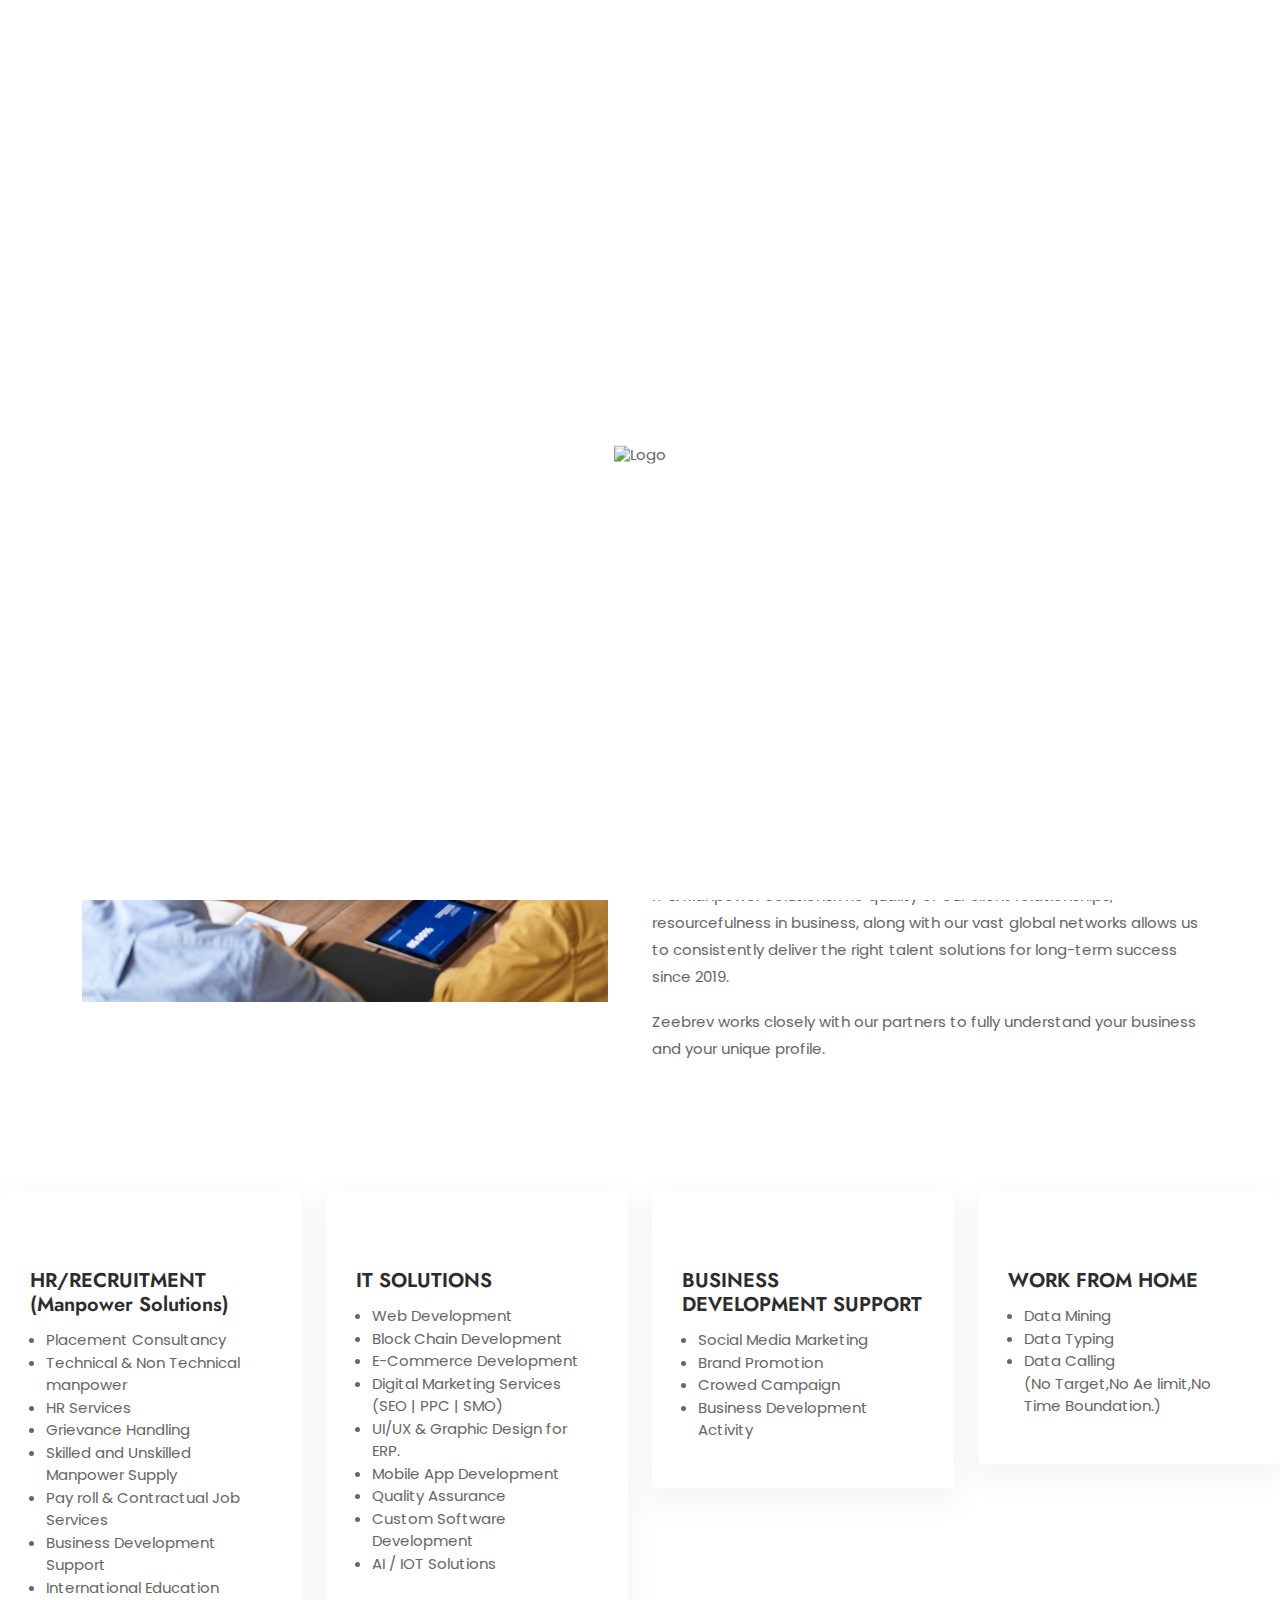
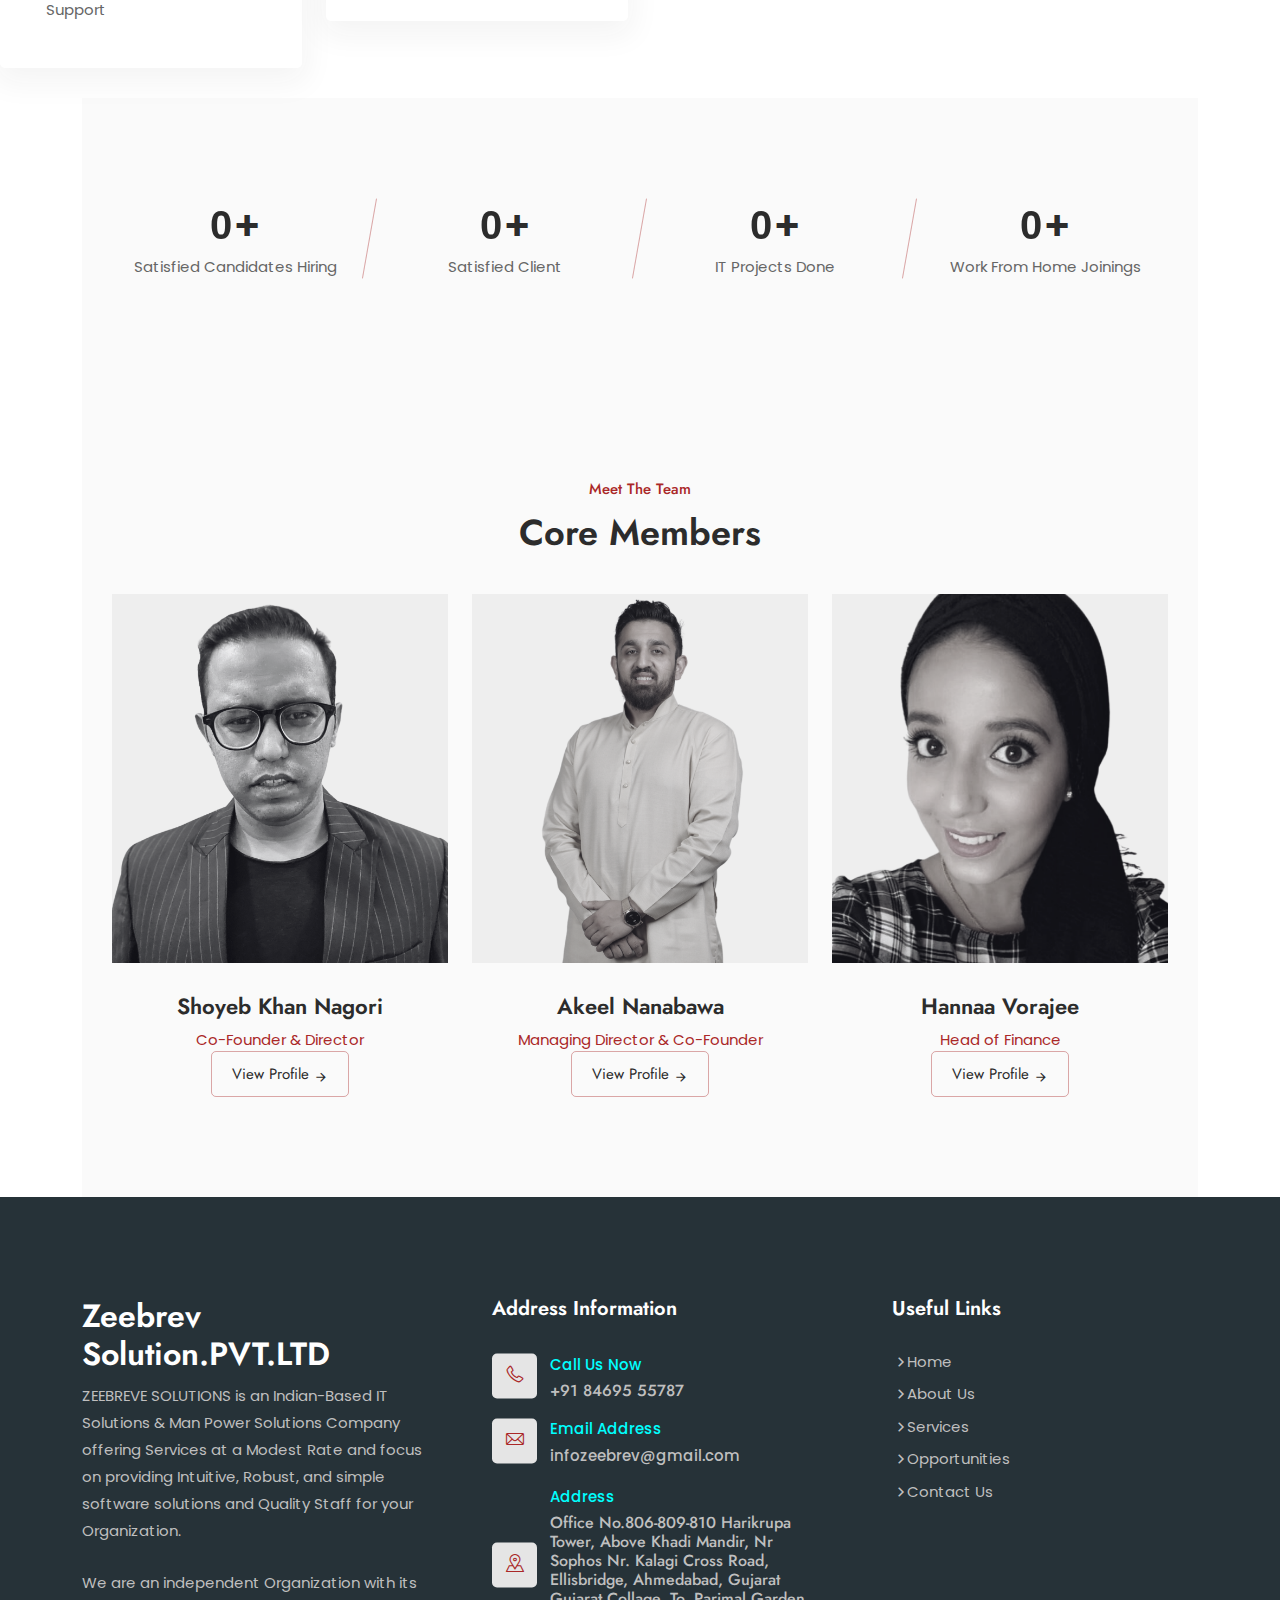
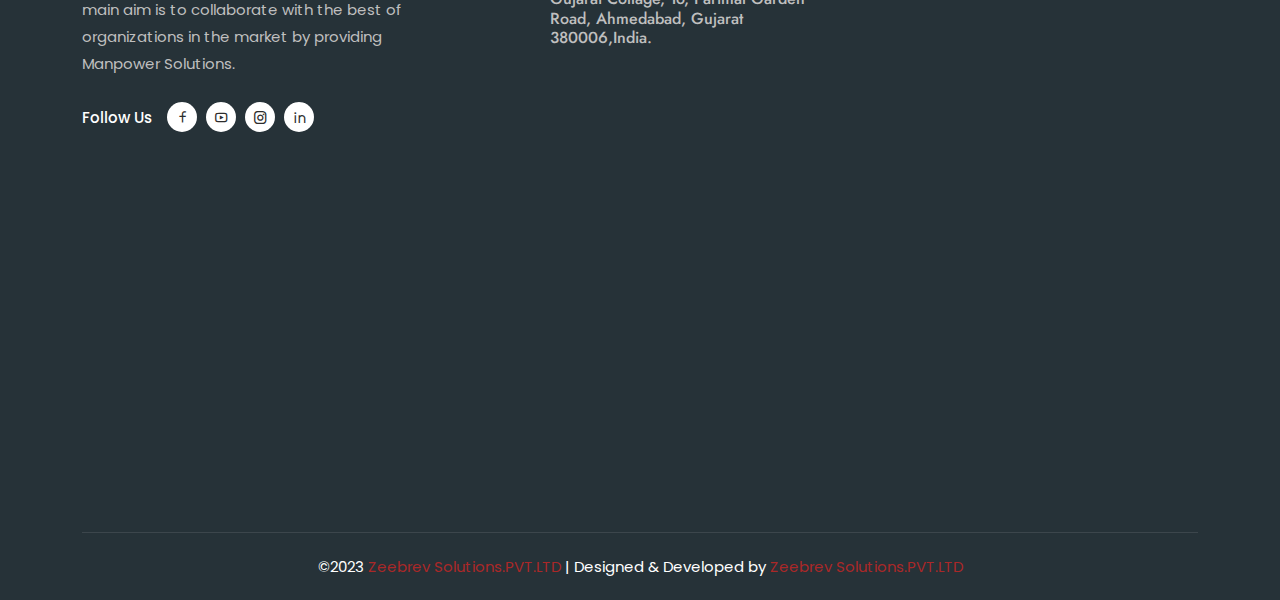
==== about.html @ c083a413 "Add files via upload" ====
<!DOCTYPE html>
<html lang="en">
    <head>
        <meta charset="UTF-8">
        <meta http-equiv="X-UA-Compatible" content="IE=edge">
        <meta name="viewport" content="width=device-width, initial-scale=1.0">
        <!--Bootstrap Css-->
        <link rel="stylesheet" href="assets/css/bootstrap.min.css">
        <!--Meanmenu Css-->
        <link rel="stylesheet" href="assets/css/meanmenu.css">
        <!--Owl carousel-->
        <link rel="stylesheet" href="assets/css/owl.carousel.min.css">
        <!--Owl Theme-->
        <link rel="stylesheet" href="assets/css/owl.theme.default.min.css">
        <!--Magnific-popup-->
        <link rel="stylesheet" href="assets/css/magnific-popup.css">
        <!--Flaticon-->
        <link rel="stylesheet" href="assets/css/flaticon.css">
        <!--Remixicon-->
        <link rel="stylesheet" href="assets/css/remixicon.css">
        <!--Odometer-->
        <link rel="stylesheet" href="assets/css/odometer.min.css">
        <!--Aos css-->
        <link rel="stylesheet" href="assets/css/aos.css">
        <!--Style css-->
        <link rel="stylesheet" href="assets/css/style.css">
        <!--Dark css-->
        <link rel="stylesheet" href="assets/css/dark.css">
        <!--Responsive css-->
        <link rel="stylesheet" href="assets/css/responsive.css">
        <title>Zeebrev Solution.PVT.LTD</title>
        <link rel="icon" type="image/png" href="assets/images/ZS.png">
    <style type="text/css">
        .menucol{
            color: black !important;
        }
    </style>
    </head>
    <body>

        <!-- Pre Loader Start -->
        <div class="preloader clock text-center">
            <div class="organiaLoader">
                <div class="loaderO">
                 <img src="Images\Rhombus.gif" alt="Logo" class="img-fluid" />
                </div>
            </div>
        </div>
        <!-- Pre Loader End -->

       

        <!-- Start Navbar Area --> 
        <div class="navbar-area nav-style-3" style="background-color: white !important;padding-top: 0px;padding-bottom: 0px;">
            <div class="mobile-responsive-nav">
                <div class="container">
                    <div class="mobile-responsive-menu">
                        <div class="logo">
                            <a href="index.html">
                                <img src="assets/images/ZS.png" width="60px" height="60px" class="logo-1" alt="Logo">
                                <img src="assets/images/ZS.png" width="60px" height="60px" class="logo-icon-2" alt="logo">
                               
                                <img src="assets/images/ZS.png" width="60px" height="60px" class="main-logo" alt="logo">
                                <img src="assets/images/ZS.png" width="60px" height="60px" class="white-logo" alt="logo">
                            </a>
                        </div>
                    </div>
                </div>
            </div>

            <div class="desktop-nav">
                <div class="container">
                    <nav class="navbar navbar-expand-md navbar-light">
                        <a class="navbar-brand" href="index.html">
                            <img src="assets/images/ZS.png" width="100px" height="100px" class="main-logo" alt="logo">
                            <img src="assets/images/ZS.png" width="100px" height="100px" class="white-logo" alt="logo">
                        </a>
                        <div class="collapse navbar-collapse mean-menu" id="navbarSupportedContent">
                            <ul class="navbar-nav m-auto">
                                <li class="nav-item">
                                    <a href="index.html" class="nav-link menucol">
                                        Home            
                                    </a>
                                  
                                </li>
                                <li class="nav-item">
                                    <a href="about.html" class="nav-link menucol">About Us</a>
                                </li>

                                <li class="nav-item">
                                    <a href="services.html" class="nav-link menucol">
                                        Services            
                                    </a>
                                </li>
                                <li class="nav-item">
                                    <a href="opportunities.html" class="nav-link menucol">
                                    Opportunities 
                                    </a>
                                </li>
                                <li class="nav-item">
                                    <a href="contact.html" class="nav-link menucol">Contact Us</a>
                                </li>
                            </ul>

                            <div class="others-options ms-auto">
                                
                                <div class="option-item">
                                    <div class="switch-box">
                                        <label id="switch" class="switch">
                                            <input type="checkbox" onchange="toggleTheme()" id="slider">
                                            <span class="slider round"></span>
                                        </label>
                                    </div>
                                </div>
                            </div>
                        </div>
                    </nav>
                </div>
            </div>

            <div class="others-option-for-responsive">
                <div class="container">
                    <div class="dot-menu">
                        <div class="inner">
                            <div class="others-options ms-auto">
                               
                                <div class="option-item">
                                    <div class="switch-box">
                                        <label id="switch2" class="switch">
                                            <input type="checkbox" onchange="toggleTheme()" id="slider2">
                                            <span class="slider round"></span>
                                        </label>
                                    </div>
                                </div>
                            </div>
                        </div>
                    </div>
                </div>
            </div>
        </div>
        <!-- End Navbar Area -->
        <!--Start Page Header Area-->
        <div class="page-header-area bg-f4fbf6">
            <div class="container">
                <div class="row align-items-center" style="text-align: center;">
                    <div class="col-lg-12 col-md-12">
                        <div class="page-header-content">
                            <h1>About Us</h1>
                            <ul>
                                <li><a href="index.html">Home</a></li>
                                <li>About Us</li>
                            </ul>
                        </div>
                    </div>
                   
                </div>

                <div class="page-header-shape">
                    <img src="assets/images/shape/shape-8.png" alt="Image">
                    <img src="assets/images/shape/shape-9.png" alt="Image">
                    <img src="assets/images/shape/shape-10.png" alt="Image">
                </div>
            </div>
        </div>
        <!--End Page Header Area-->

        <!--Start What We Do Area-->
        <div class="what-we-do-area ptb-100">
            <div class="container">
                <div class="row align-items-center">
                    <div class="col-lg-6">
                        <div class="what-we-do-image pr-20">
                            <img src="assets/images/about/about-img-3.jpg" alt="Image">
                        </div>
                    </div>
                    <div class="col-lg-6">
                        <div class="what-we-do-content">
                            <div class="what-we-do-title">
                                <span>About The Company</span>
                                <h2>Empowering Global Business Success through Tailored Outsourcing Solutions</h2>
                                <p>Zeebrev solutions was created by three partners who shared a vision and a passion for building a different kind of talent firm.ZEEBREVE SOLUTIONS is an Indian-Based IT Solutions & Man Power Solutions Company offering Services at a Modest Rate and focus on providing Intuitive, Robust, and simple software solutions and Quality Staff for your Organization.We treat our clients as partners. Our goal is to cultivate long-lasting relationships with the talent we represent. Our vast networks allow us to consistently deliver the right recruitment and talent solutions for long-term success.
</p>
                                <p>We aim at providing Qualitative IT Solutions and Quantitative Manpower to all sectors. We are an independent organization with its main aim is to collaborate with the best of organizations in the market by providing IT & Manpower Solutions.The quality of our client relationships, resourcefulness in business, along with our vast global networks allows us to consistently deliver the right talent solutions for long-term success since 2019. 
</p>

                                <p>Zeebrev works closely with our partners to fully understand your business and your unique profile.
</p>

                            </div>
                            
                        </div>
                    </div>
                </div>
            </div>
        </div>
        <!--End What We Do Area-->
         <div class="row">
                    <div class="col-lg-3 col-sm-6">
                        <div class="single-services-card">
                            <div class="services-img" style="border-bottom: 0px solid #5e5d5d;">
                                
                            </div>
                            <div class="services-content">
                                <h3>HR/RECRUITMENT (Manpower Solutions)</h3>
                                <ul style="padding-left: 1rem;">
                                    <li>Placement Consultancy</li>
                                    <li>Technical & Non Technical manpower</li>
                                    <li>HR Services</li>
                                    <li>Grievance Handling</li>
                                    <li>Skilled and Unskilled Manpower Supply</li>
                                    <li>Pay roll & Contractual Job Services</li>
                                    <li>Business Development Support</li>
                                    <li>International Education Support</li>
                                </ul>
                            </div>
                           
                        </div>
                    </div>
                    <div class="col-lg-3 col-sm-6">
                        <div class="single-services-card">
                            <div class="services-img" style="border-bottom: 0px solid #5e5d5d;">
                                
                            </div>
                            <div class="services-content">
                                <h3>IT SOLUTIONS</h3>
                                <ul style="padding-left: 1rem;">
                                    <li>Web Development</li>
                                    <li>Block Chain Development</li>
                                    <li>E-Commerce Development</li>
                                    <li>Digital Marketing Services (SEO | PPC | SMO)</li>
                                    <li>UI/UX & Graphic Design for ERP.</li>
                                    <li>Mobile App Development</li>
                                    <li>Quality Assurance</li>
                                    <li>Custom Software Development</li>
                                    <li>AI / IOT Solutions</li>
                                </ul>
                            </div>
                           
                        </div>
                    </div>
                    <div class="col-lg-3 col-sm-6">
                        <div class="single-services-card">
                            <div class="services-img" style="border-bottom: 0px solid #5e5d5d;">
                               
                            </div>
                            <div class="services-content">
                                <h3>BUSINESS DEVELOPMENT SUPPORT</h3>
                                <ul style="padding-left: 1rem;">
                                    <li>Social Media Marketing</li>
                                    <li>Brand Promotion </li>
                                    <li>Crowed Campaign </li>
                                    <li>Business Development Activity</li>

                                   
                                </ul>
                            </div>
                          
                        </div>
                    </div>
                    <div class="col-lg-3 col-sm-6">
                        <div class="single-services-card">
                            <div class="services-img" style="border-bottom: 0px solid #5e5d5d;">
                                
                            </div>
                            <div class="services-content">
                                <h3>WORK FROM HOME </h3>
                                <ul style="padding-left: 1rem;">
                                    <li>Data Mining</li>
                                    <li>Data Typing</li>
                                    <li>Data Calling<br>(No Target,No Ae limit,No Time Boundation.)</li>
                                  
                                </ul>
                            </div>
                         
                        </div>
                    </div>

                    
                    
            </div>
                       
        <!--Start Counter Area-->
        <div class="counter-area">
            <div class="container-fluid">
                <div class="counter-overly bg-fafafa pt-100 pb-70">
                    <div class="row">
                        <div class="col-lg-3 col-md-3 col-6">
                            <div class="single-counter-card">
                                <h1>
                                    <span class="odometer" data-count="1000">00</span>
                                    <span class="target">+</span>
                                </h1>
                                <span>Satisfied Candidates Hiring</span>
                            </div>
                        </div>
                        <div class="col-lg-3 col-md-3 col-6">
                            <div class="single-counter-card">
                                <h1>
                                    <span class="odometer" data-count="600">00</span>
                                    <span class="target">+</span>
                                </h1>
                                <span>Satisfied Client</span>
                            </div>
                        </div>
                        <div class="col-lg-3 col-md-3 col-6">
                            <div class="single-counter-card">
                                <h1>
                                    <span class="odometer" data-count="425">00</span>
                                    <span class="target">+</span>
                                </h1>
                                <span>IT Projects Done</span>
                            </div>
                        </div>
                        <div class="col-lg-3 col-md-3 col-6">
                            <div class="single-counter-card">
                                <h1>
                                    <span class="odometer" data-count="555">00</span>
                                    <span class="target">+</span>
                                </h1>
                                <span>Work From Home Joinings</span>
                            </div>
                        </div>
                    </div>
                </div>
            </div>
        </div>
        <!--End Counter Area-->

       

        <!--Strat Team area-->
        <div class="team-area2">
            <div class="container-fluid">
                <div class="team-overly bg-fafafa pt-100 pb-70">
                    <div class="section-title">
                        <span>Meet The Team</span>
                        <h2>Core Members</h2>
                        
                    </div>
                    <div class="row">
                        
                        <div class="col-lg-4 col-sm-6">
                            <div class="single-team-card">
                                <div class="team-img">
                                    <img src="assets/images/team/1.png" alt="Image">
                                    <div class="social-content">
                                        
                                    </div>
                                </div>
                                <div class="team-content">
                                    <h3>Shoyeb Khan Nagori</h3>
                                    <span>Co-Founder & Director</span><br>
                                    <a target="_blank" href="team-profile.html#shoyeb" class="default-btn btn for-card">View Profile<i class="ri-arrow-right-line"></i></a>
                                </div>
                            </div>
                        </div>
                        <div class="col-lg-4 col-sm-6">
                            <div class="single-team-card">
                                <div class="team-img">
                                    <img src="assets/images/team/2.png" alt="Image">
                                    <div class="social-content">
                                       
                                    </div>
                                </div>
                                <div class="team-content">
                                    <h3>Akeel Nanabawa</h3>
                                    <span>Managing Director & Co-Founder</span><br>
                                     <a target="_blank" href="team-profile.html#akeel" class="default-btn btn for-card">View Profile<i class="ri-arrow-right-line"></i></a>
                                </div>
                            </div>
                        </div>
                        <div class="col-lg-4 col-sm-6">
                            <div class="single-team-card">
                                <div class="team-img">
                                    <img src="assets/images/team/3.png" alt="Image">
                                    <div class="social-content">
                                        
                                    </div>
                                </div>
                                <div class="team-content">
                                    <h3>Hannaa Vorajee</h3>
                                    <span>Head of Finance</span><br>
                                     <a target="_blank" href="team-profile.html#hannaaa" class="default-btn btn for-card">View Profile<i class="ri-arrow-right-line"></i></a>
                                </div>
                            </div>
                        </div>
                       
                    </div>
                </div>
            </div>
        </div>
        <!--End Team area-->


<!--Start Footer Area-->
        <div class="start-footer-area pt-100 pb-70">
            <div class="container">
                <div class="row">
                    <div class="col-lg-4 col-sm-6">
                        <div class="single-footer-widget footer-logo-area">
                            <a href="index.html"><h2 style="color: #ffffff;">Zeebrev Solution.PVT.LTD</h2></a>
                            <p> ZEEBREVE SOLUTIONS is an Indian-Based IT Solutions & Man Power Solutions Company offering Services at a Modest Rate and focus on providing Intuitive, Robust, and simple software solutions and Quality Staff for your Organization.</p> 
                                
                                <p>We are an independent Organization with its main aim is to collaborate with the best of organizations in the market by providing Manpower Solutions.</p>                            <div class="social-content">
                                <ul>
                                    <li>
                                        <span>Follow Us</span>
                                    </li>
                                    <li>
                                        <a href="https://www.facebook.com/Zeebrev-Solutions-100297682661967/" target="_blank"><i class="ri-facebook-line"></i></a>
                                    </li>
                                    <li>
                                        <a href="http://youtube.com/channel/UCpvWXY1pWHrTyjTeYflyQBA" target="_blank"><i class="ri-youtube-line"></i></a>
                                    </li>
                                    <li>
                                        <a href="https://instagram.com/zeebrev_solutions?igshid=MzRlODBiNWFlZA==" target="_blank"><i class="ri-instagram-line"></i></a>
                                    </li>
                                    <li>
                                        <a href="http://www.linkedin.com/in/zeebrev-solutions-52422a194" target="_blank"><i class="ri-linkedin-line"></i></a>
                                    </li>
                                </ul>
                            </div>
                        </div>
                    </div>
                    <div class="col-lg-4 col-sm-6">
                        <div class="single-footer-widget footer-address-area">
                            <h3>Address Information</h3>
                            <ul>
                                <li>
                                    <div class="icon">
                                        <i class="flaticon-phone-call-1"></i>
                                    </div>
                                    <p style="color:aqua;">Call Us Now</p>
                                    <h6><a href="tel:+918469555787">+91 84695 55787</a></h6>
                                </li>
                                <li>
                                    <div class="icon">
                                        <i class="flaticon-mail"></i>
                                    </div>
                                    <p style="color:aqua;">Email Address</p>
                                   <h7> <a href="mailto:infozeebrev@gmail.com">infozeebrev@gmail.com</a></h7>
                                </li>
                                <li>
                                    <div class="icon">
                                        <i class="flaticon-place"></i>
                                    </div>
                                    <p style="color:aqua;">Address</p>
                                  <h6>  <a href="https://goo.gl/maps/k1i3c6Bs3P5xWRjf8">Office No.806-809-810 Harikrupa Tower, Above Khadi Mandir, Nr Sophos Nr. Kalagi Cross Road, Ellisbridge, Ahmedabad, Gujarat Gujarat Collage, To, Parimal Garden Road, Ahmedabad, Gujarat 380006,India.</a></h6>
                                </li>
                            </ul>
                        </div>
                    </div>
                    <div class="col-lg-4 col-sm-6">
                        <div class="single-footer-widget footer-useful-links-area">
                            <h3>Useful Links</h3>
                            <div class="link-list">
                                <ul>
                                    <li>
                                        <i class="ri-arrow-right-s-line"></i>
                                        <a href="index.html">Home</a>
                                    </li>
                                    <li>
                                        <i class="ri-arrow-right-s-line"></i>
                                        <a href="about.html">About Us</a>
                                    </li>
                                    <li>
                                        <i class="ri-arrow-right-s-line"></i>
                                        <a href="services.html">Services</a>
                                    </li>
                                    <li>
                                        <i class="ri-arrow-right-s-line"></i>
                                        <a href="opportunities.html">Opportunities</a>
                                    </li>
                                    <li>
                                        <i class="ri-arrow-right-s-line"></i>
                                        <a href="contact.html">Contact Us</a>
                                    </li>
                                </ul>
                            </div>
                        </div>
                    </div>
                    
                        <iframe src="https://www.google.com/maps/embed?pb=!1m14!1m8!1m3!1d14688.414839853009!2d72.5611189!3d23.019964!3m2!1i1024!2i768!4f13.1!3m3!1m2!1s0x395e85b8b87c1b91%3A0xe86afe3d2e0dfcf5!2sZEEBREV%20SOLUTIONS.PVT.LTD!5e0!3m2!1sen!2sin!4v1686553812283!5m2!1sen!2sin" width="400" height="300" style="border:0;" allowfullscreen="" loading="lazy" referrerpolicy="no-referrer-when-downgrade"></iframe>
                 
                </div>
            </div>
        </div>
        <!--End Footer Area-->
        
        <!--Start Copy Right Area-->
        <div class="copy-right-area">
            <div class="container">
                <p>©2023 <span>Zeebrev Solutions.PVT.LTD</span> | Designed & Developed by <a style= "color:#aa2828 !important;">Zeebrev Solutions.PVT.LTD</a></p>
            </div>
        </div>
        <!--End Copy Right Area-->

        <!-- Start Go Top Area -->
        <div class="go-top">
            <i class="ri-rocket-line"></i>
            <i class="ri-rocket-line"></i>
        </div>
        <!-- End Go Top Area -->


        <!-- Jquery js -->
        <script src="assets/js/jquery.min.js"></script>
        <!-- Bootstrap bundle js -->
        <script src="assets/js/bootstrap.bundle.min.js"></script>
        <!-- Meanmenu js -->
        <script src="assets/js/jquery.meanmenu.js"></script>
        <!-- Owl Carosel js -->
        <script src="assets/js/owl.carousel.min.js"></script>
        <!-- Magnific popup js -->
        <script src="assets/js/jquery.magnific-popup.js"></script>
        <!-- Aos js -->
        <script src="assets/js/aos.js"></script>
        <!-- Mixitup js -->
        <script src="assets/js/mixitup.min.js"></script>
        <!-- Odometer js -->    
        <script src="assets/js/odometer.min.js"></script>
        <!-- Appear js -->  
        <script src="assets/js/appear.min.js"></script> 
        <!-- Form Validator js -->    
        <script src="assets/js/form-validator.min.js"></script>
        <!-- Contact Form Script js -->    
        <script src="assets/js/contact-form-script.js"></script>
        <!-- Ajaxchimp js -->    
        <script src="assets/js/ajaxchimp.min.js"></script>
        <!--Custom js-->
        <script src="assets/js/custom.js"></script>
    </body>
</html>
---- assets/css/flaticon.css ----
@font-face {
    font-family: "flaticon";
    src: url("../../assets/fonts/flaticon.ttf?4f7700d6618cd0ef11fa9dc7cf3a6fc7") format("truetype"),
url("../../assets/fonts/flaticon.woff?4f7700d6618cd0ef11fa9dc7cf3a6fc7") format("woff"),
url("../../assets/fonts/flaticon.woff2?4f7700d6618cd0ef11fa9dc7cf3a6fc7") format("woff2"),
url("../../assets/fonts/flaticon.eot?4f7700d6618cd0ef11fa9dc7cf3a6fc7#iefix") format("embedded-opentype"),
url("../../assets/fonts/flaticon.svg?4f7700d6618cd0ef11fa9dc7cf3a6fc7#flaticon") format("svg");
}

i[class^="flaticon-"]:before, i[class*=" flaticon-"]:before {
    font-family: flaticon !important;
    font-style: normal;
    font-weight: normal !important;
    font-variant: normal;
    text-transform: none;
    line-height: 1;
    -webkit-font-smoothing: antialiased;
    -moz-osx-font-smoothing: grayscale;
}

.flaticon-web-programming:before {
    content: "\f101";
}
.flaticon-desktop:before {
    content: "\f102";
}
.flaticon-management:before {
    content: "\f103";
}
.flaticon-career:before {
    content: "\f104";
}
.flaticon-employee:before {
    content: "\f105";
}
.flaticon-projects:before {
    content: "\f106";
}
.flaticon-rating:before {
    content: "\f107";
}
.flaticon-expert:before {
    content: "\f108";
}
.flaticon-startup:before {
    content: "\f109";
}
.flaticon-consulting:before {
    content: "\f10a";
}
.flaticon-return-of-investment:before {
    content: "\f10b";
}
.flaticon-money:before {
    content: "\f10c";
}
.flaticon-human-resources:before {
    content: "\f10d";
}
.flaticon-draw-check-mark:before {
    content: "\f10e";
}
.flaticon-credit-card:before {
    content: "\f10f";
}
.flaticon-fast-time:before {
    content: "\f110";
}
.flaticon-money-exchange:before {
    content: "\f111";
}
.flaticon-updated:before {
    content: "\f112";
}
.flaticon-brain:before {
    content: "\f113";
}
.flaticon-secure-shield:before {
    content: "\f114";
}
.flaticon-insurance:before {
    content: "\f115";
}
.flaticon-umbrella:before {
    content: "\f116";
}
.flaticon-life-insurance:before {
    content: "\f117";
}
.flaticon-life:before {
    content: "\f118";
}
.flaticon-ok:before {
    content: "\f119";
}
.flaticon-search-interface-symbol:before {
    content: "\f11a";
}
.flaticon-nature:before {
    content: "\f11b";
}
.flaticon-parking:before {
    content: "\f11c";
}
.flaticon-shield:before {
    content: "\f11d";
}
.flaticon-menu:before {
    content: "\f11e";
}
.flaticon-email:before {
    content: "\f11f";
}
.flaticon-call:before {
    content: "\f120";
}
.flaticon-mortgage:before {
    content: "\f121";
}
.flaticon-challenges:before {
    content: "\f122";
}
.flaticon-gold-bar:before {
    content: "\f123";
}
.flaticon-big-data:before {
    content: "\f124";
}
.flaticon-data-management:before {
    content: "\f125";
}
.flaticon-expand:before {
    content: "\f126";
}
.flaticon-return-on-investment:before {
    content: "\f127";
}
.flaticon-simple:before {
    content: "\f128";
}
.flaticon-bell:before {
    content: "\f129";
}
.flaticon-maximize:before {
    content: "\f12a";
}
.flaticon-security:before {
    content: "\f12b";
}
.flaticon-people:before {
    content: "\f12c";
}
.flaticon-team:before {
    content: "\f12d";
}
.flaticon-video-player:before {
    content: "\f12e";
}
.flaticon-cap:before {
    content: "\f12f";
}
.flaticon-satisfaction:before {
    content: "\f130";
}
.flaticon-play:before {
    content: "\f131";
}
.flaticon-artificial-intelligence:before {
    content: "\f132";
}
.flaticon-comment:before {
    content: "\f133";
}
.flaticon-right-arrow:before {
    content: "\f134";
}
.flaticon-left-arrow:before {
    content: "\f135";
}
.flaticon-left-quotes-sign:before {
    content: "\f136";
}
.flaticon-right-quotes-symbol:before {
    content: "\f137";
}
.flaticon-right-quote:before {
    content: "\f138";
}
.flaticon-left-quote:before {
    content: "\f139";
}
.flaticon-google:before {
    content: "\f13a";
}
.flaticon-facebook-app-symbol:before {
    content: "\f13b";
}
.flaticon-youtube:before {
    content: "\f13c";
}
.flaticon-whatsapp:before {
    content: "\f13d";
}
.flaticon-messenger:before {
    content: "\f13e";
}
.flaticon-wechat:before {
    content: "\f13f";
}
.flaticon-instagram:before {
    content: "\f140";
}
.flaticon-tik-tok:before {
    content: "\f141";
}
.flaticon-telegram:before {
    content: "\f142";
}
.flaticon-pinterest-circular-logo-symbol:before {
    content: "\f143";
}
.flaticon-reddit-logo:before {
    content: "\f144";
}
.flaticon-twitter:before {
    content: "\f145";
}
.flaticon-linkedin:before {
    content: "\f146";
}
.flaticon-snapchat:before {
    content: "\f147";
}
.flaticon-medium:before {
    content: "\f148";
}
.flaticon-dribbble-logo:before {
    content: "\f149";
}
.flaticon-gear:before {
    content: "\f14a";
}
.flaticon-phone-call:before {
    content: "\f14b";
}
.flaticon-heart:before {
    content: "\f14c";
}
.flaticon-target:before {
    content: "\f14d";
}
.flaticon-bin:before {
    content: "\f14e";
}
.flaticon-email-1:before {
    content: "\f14f";
}
.flaticon-home:before {
    content: "\f150";
}
.flaticon-user:before {
    content: "\f151";
}
.flaticon-user-1:before {
    content: "\f152";
}
.flaticon-people-1:before {
    content: "\f153";
}
.flaticon-calendar:before {
    content: "\f154";
}
.flaticon-support:before {
    content: "\f155";
}
.flaticon-save-instagram:before {
    content: "\f156";
}
.flaticon-pin:before {
    content: "\f157";
}
.flaticon-close:before {
    content: "\f158";
}
.flaticon-loupe:before {
    content: "\f159";
}
.flaticon-right-drawn-arrow:before {
    content: "\f15a";
}
.flaticon-star:before {
    content: "\f15b";
}
.flaticon-home-1:before {
    content: "\f15c";
}
.flaticon-promotion:before {
    content: "\f15d";
}
.flaticon-light-bulb:before {
    content: "\f15e";
}
.flaticon-happy:before {
    content: "\f15f";
}
.flaticon-view:before {
    content: "\f160";
}
.flaticon-cancel:before {
    content: "\f161";
}
.flaticon-like:before {
    content: "\f162";
}
.flaticon-guarantee-certificate:before {
    content: "\f163";
}
.flaticon-planet-earth:before {
    content: "\f164";
}
.flaticon-conversation:before {
    content: "\f165";
}
.flaticon-video:before {
    content: "\f166";
}
.flaticon-plus:before {
    content: "\f167";
}
.flaticon-padlock:before {
    content: "\f168";
}
.flaticon-shopping-bag:before {
    content: "\f169";
}
.flaticon-tap:before {
    content: "\f16a";
}
.flaticon-thinking:before {
    content: "\f16b";
}
.flaticon-minus:before {
    content: "\f16c";
}
.flaticon-location:before {
    content: "\f16d";
}
.flaticon-united:before {
    content: "\f16e";
}
.flaticon-key:before {
    content: "\f16f";
}
.flaticon-play-1:before {
    content: "\f170";
}
.flaticon-video-camera:before {
    content: "\f171";
}
.flaticon-online-registration:before {
    content: "\f172";
}
.flaticon-collaboration:before {
    content: "\f173";
}
.flaticon-team-1:before {
    content: "\f174";
}
.flaticon-clock:before {
    content: "\f175";
}
.flaticon-security-1:before {
    content: "\f176";
}
.flaticon-place:before {
    content: "\f177";
}
.flaticon-share:before {
    content: "\f178";
}
.flaticon-menu-1:before {
    content: "\f179";
}
.flaticon-delivery-truck:before {
    content: "\f17a";
}
.flaticon-bars:before {
    content: "\f17b";
}
.flaticon-lightbulb:before {
    content: "\f17c";
}
.flaticon-bar-chart:before {
    content: "\f17d";
}
.flaticon-curve:before {
    content: "\f17e";
}
.flaticon-woman:before {
    content: "\f17f";
}
.flaticon-phone:before {
    content: "\f180";
}
.flaticon-trophy:before {
    content: "\f181";
}
.flaticon-process:before {
    content: "\f182";
}
.flaticon-connection:before {
    content: "\f183";
}
.flaticon-visibility:before {
    content: "\f184";
}
.flaticon-artist:before {
    content: "\f185";
}
.flaticon-map:before {
    content: "\f186";
}
.flaticon-star-1:before {
    content: "\f187";
}
.flaticon-free-delivery:before {
    content: "\f188";
}
.flaticon-cooperate:before {
    content: "\f189";
}
.flaticon-save-water:before {
    content: "\f18a";
}
.flaticon-exclamation:before {
    content: "\f18b";
}
.flaticon-placeholder:before {
    content: "\f18c";
}
.flaticon-envelope:before {
    content: "\f18d";
}
.flaticon-setting:before {
    content: "\f18e";
}
.flaticon-idea:before {
    content: "\f18f";
}
.flaticon-upload:before {
    content: "\f190";
}
.flaticon-down-arrow:before {
    content: "\f191";
}
.flaticon-thumb-down:before {
    content: "\f192";
}
.flaticon-certificate:before {
    content: "\f193";
}
.flaticon-solidarity:before {
    content: "\f194";
}
.flaticon-employees:before {
    content: "\f195";
}
.flaticon-appointment:before {
    content: "\f196";
}
.flaticon-check-mark:before {
    content: "\f197";
}
.flaticon-time-left:before {
    content: "\f198";
}
.flaticon-map-location:before {
    content: "\f199";
}
.flaticon-tag:before {
    content: "\f19a";
}
.flaticon-calendar-1:before {
    content: "\f19b";
}
.flaticon-star-2:before {
    content: "\f19c";
}
.flaticon-star-3:before {
    content: "\f19d";
}
.flaticon-shopping-cart:before {
    content: "\f19e";
}
.flaticon-trophy-1:before {
    content: "\f19f";
}
.flaticon-clock-1:before {
    content: "\f1a0";
}
.flaticon-badge:before {
    content: "\f1a1";
}
.flaticon-championship:before {
    content: "\f1a2";
}
.flaticon-soccer-player:before {
    content: "\f1a3";
}
.flaticon-location-pointer:before {
    content: "\f1a4";
}
.flaticon-play-button:before {
    content: "\f1a5";
}
.flaticon-smartphone-call:before {
    content: "\f1a6";
}
.flaticon-minus-sign:before {
    content: "\f1a7";
}
.flaticon-minus-1:before {
    content: "\f1a8";
}
.flaticon-left-arrow-2:before {
    content: "\f1a9";
}
.flaticon-right-arrow-2:before {
    content: "\f1aa";
}
.flaticon-right-arrow-3:before {
    content: "\f1ab";
}
.flaticon-arrow:before {
    content: "\f1ac";
}
.flaticon-location-1:before {
    content: "\f1ad";
}
.flaticon-right-arrow-4:before {
    content: "\f1ae";
}
.flaticon-loupe-1:before {
    content: "\f1af";
}
.flaticon-mail:before {
    content: "\f1b0";
}
.flaticon-web-design:before {
    content: "\f1b1";
}
.flaticon-calendar-2:before {
    content: "\f1b2";
}
.flaticon-social-care:before {
    content: "\f1b3";
}
.flaticon-share-1:before {
    content: "\f1b4";
}
.flaticon-analysis:before {
    content: "\f1b5";
}
.flaticon-hand:before {
    content: "\f1b6";
}
.flaticon-project-management:before {
    content: "\f1b7";
}
.flaticon-expert-1:before {
    content: "\f1b8";
}
.flaticon-add:before {
    content: "\f1b9";
}
.flaticon-instagram-1:before {
    content: "\f1ba";
}
.flaticon-price-tag:before {
    content: "\f1bb";
}
.flaticon-seo:before {
    content: "\f1bc";
}
.flaticon-check:before {
    content: "\f1bd";
}
.flaticon-results:before {
    content: "\f1be";
}
.flaticon-globe:before {
    content: "\f1bf";
}
.flaticon-dashboard:before {
    content: "\f1c0";
}
.flaticon-experience:before {
    content: "\f1c1";
}
.flaticon-best-price:before {
    content: "\f1c2";
}
.flaticon-padlock-1:before {
    content: "\f1c3";
}
.flaticon-star-4:before {
    content: "\f1c4";
}
.flaticon-close-1:before {
    content: "\f1c5";
}
.flaticon-send:before {
    content: "\f1c6";
}
.flaticon-next:before {
    content: "\f1c7";
}
.flaticon-play-2:before {
    content: "\f1c8";
}
.flaticon-phone-call-1:before {
    content: "\f1c9";
}
.flaticon-phone-call-2:before {
    content: "\f1ca";
}
.flaticon-trash:before {
    content: "\f1cb";
}
.flaticon-linkedin-1:before {
    content: "\f1cc";
}
.flaticon-arrow-1:before {
    content: "\f1cd";
}
.flaticon-process-1:before {
    content: "\f1ce";
}
.flaticon-management-1:before {
    content: "\f1cf";
}
.flaticon-practice:before {
    content: "\f1d0";
}
.flaticon-settings:before {
    content: "\f1d1";
}
.flaticon-google-plus:before {
    content: "\f1d2";
}
.flaticon-graphic-design:before {
    content: "\f1d3";
}
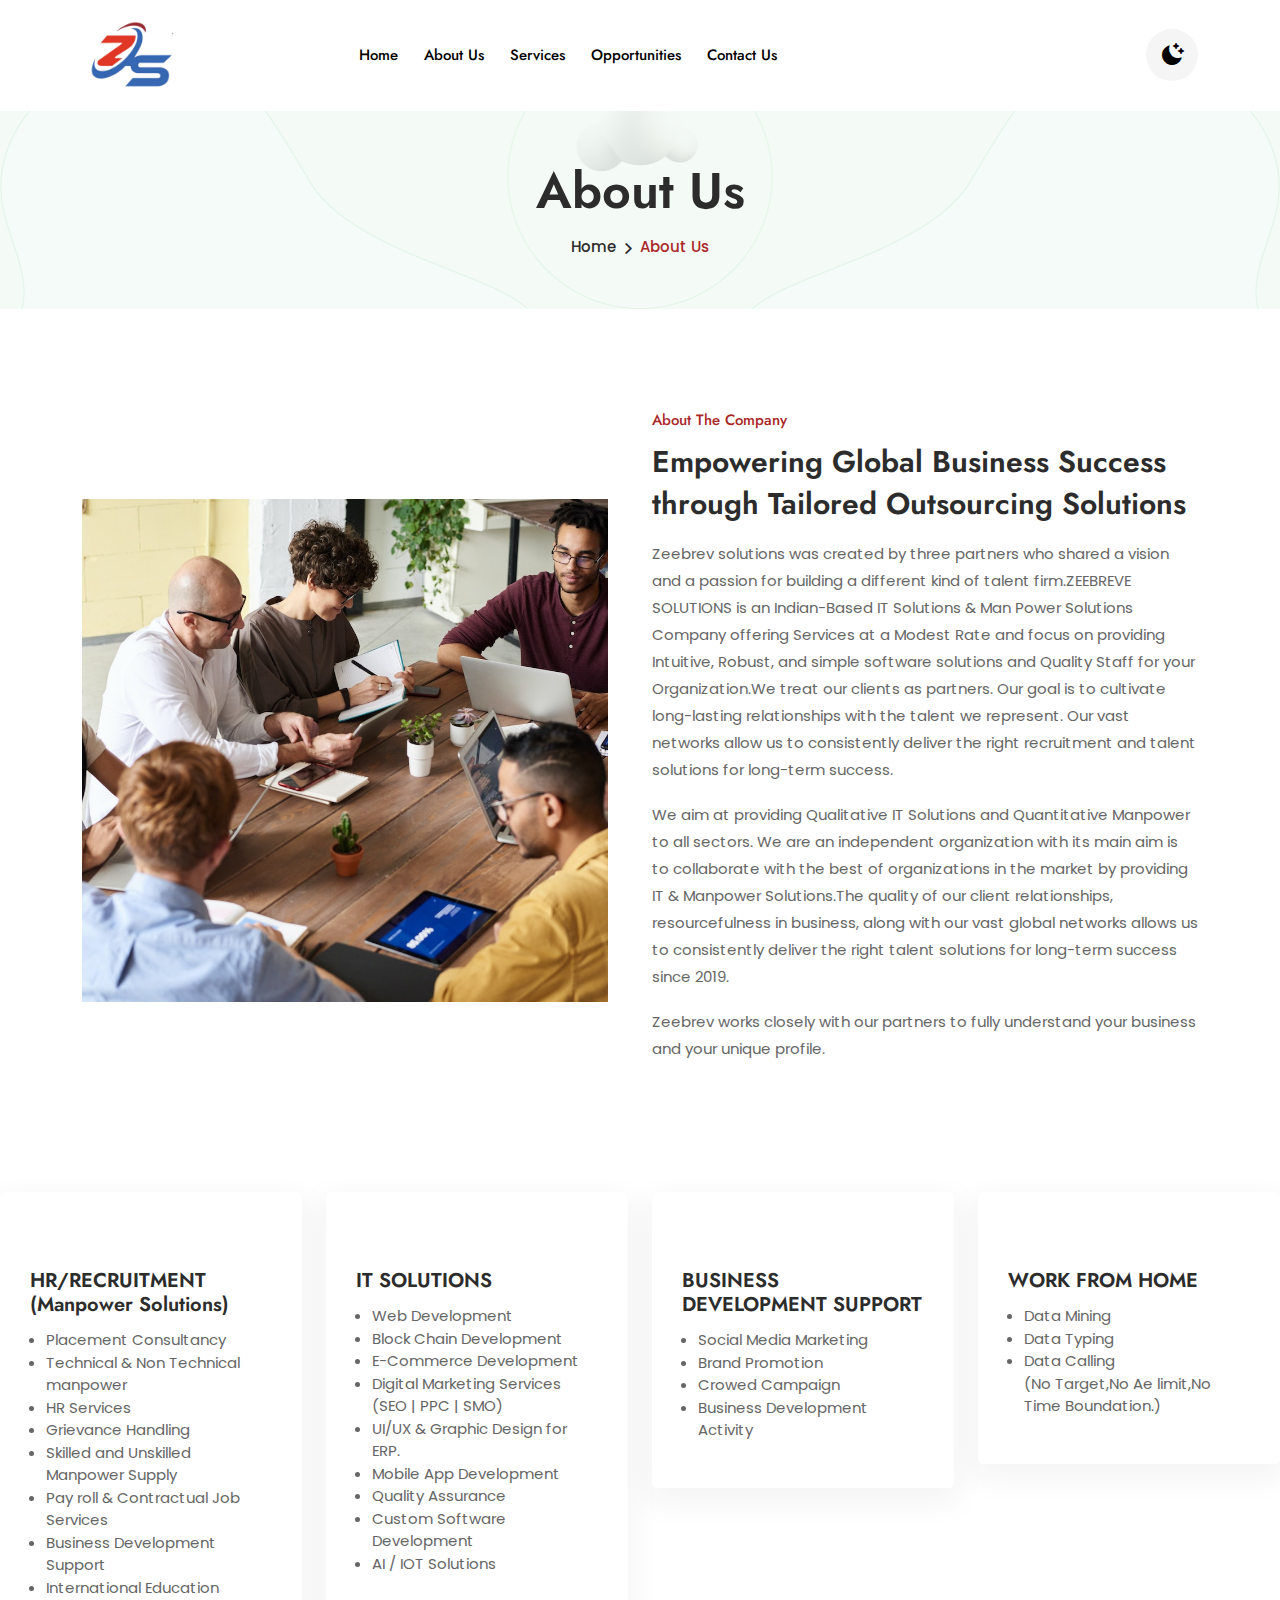
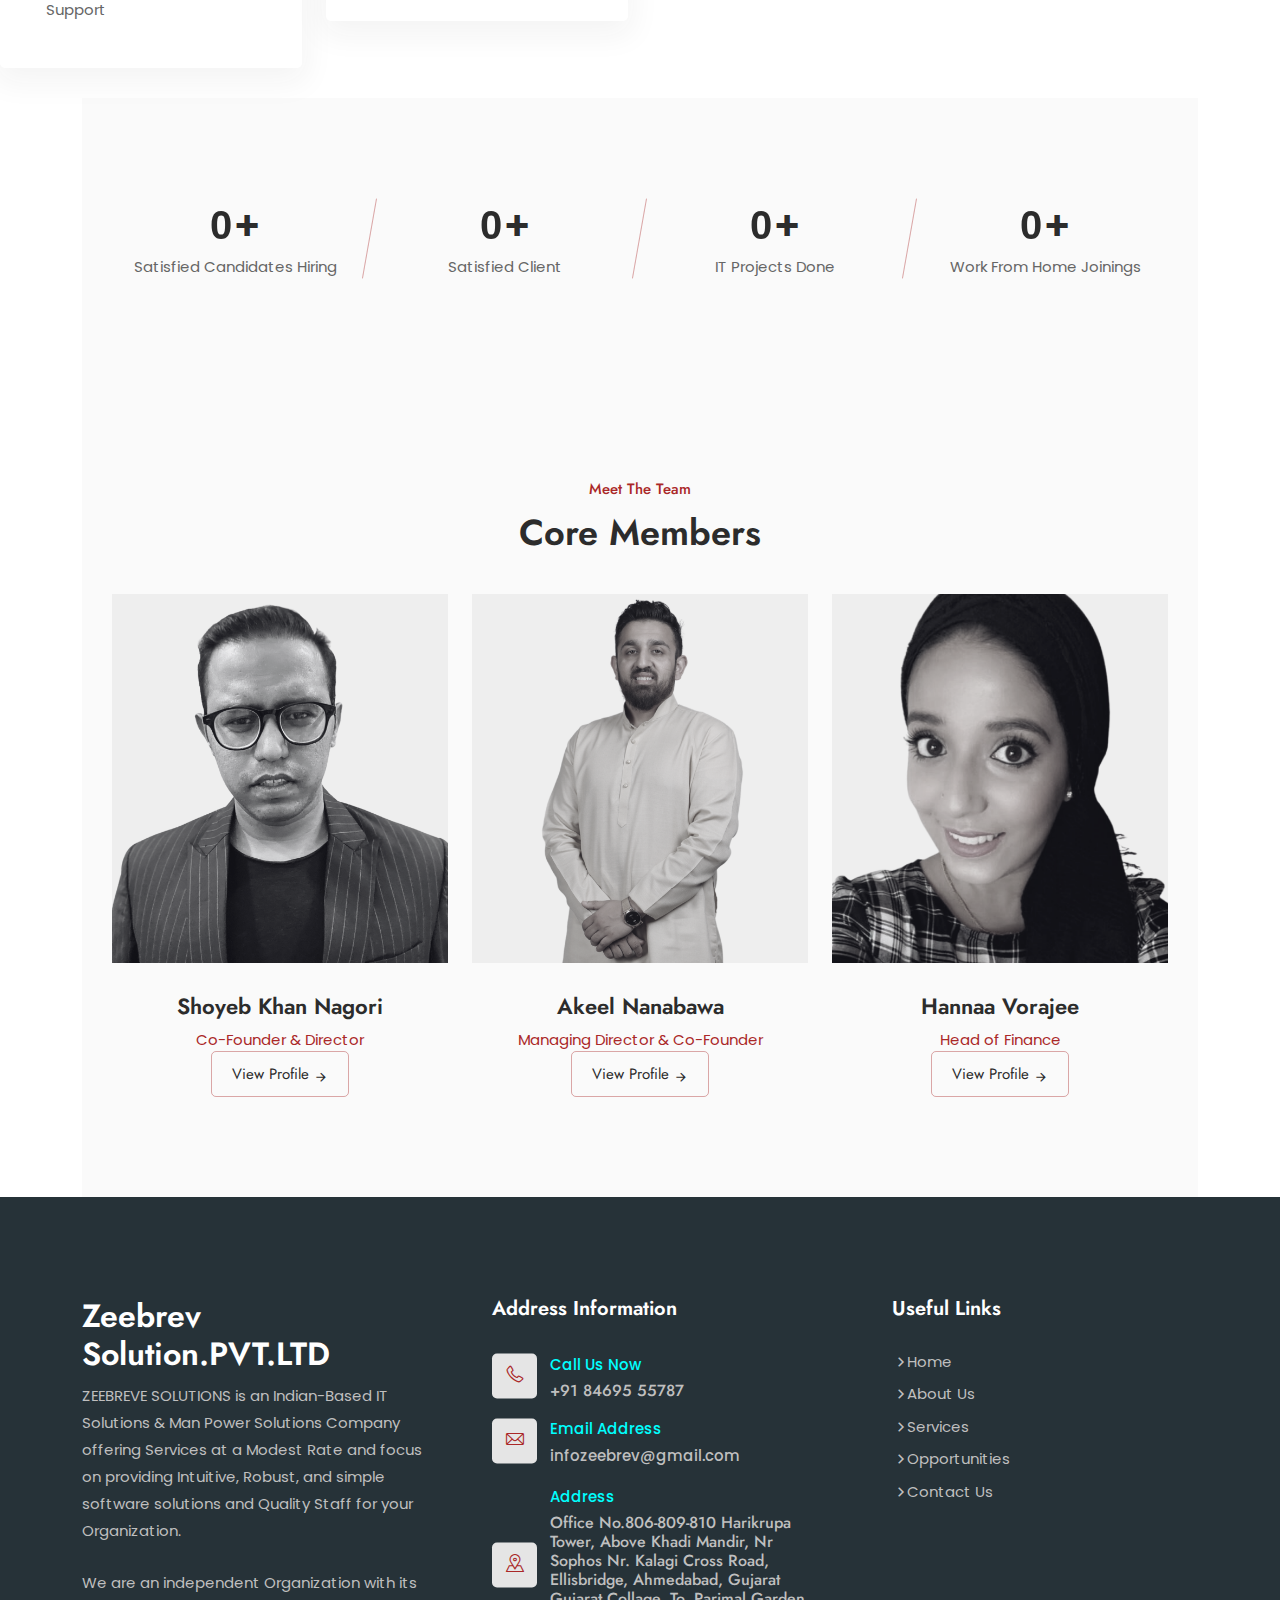
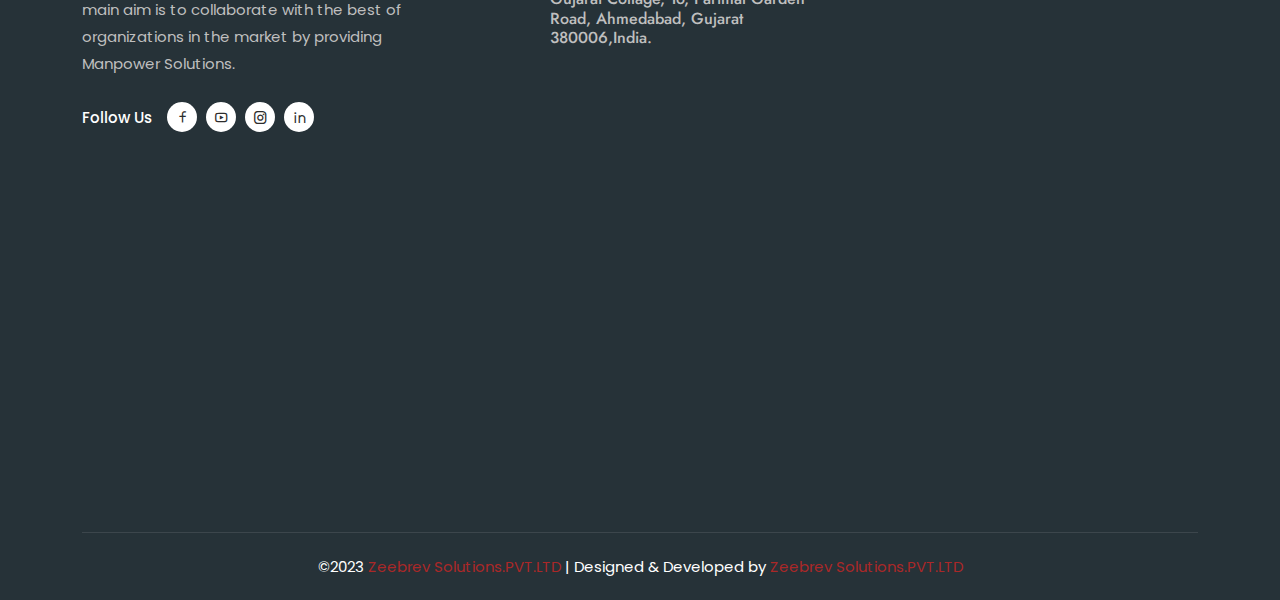
==== commit a985e3f7: "Update about.html" ====
--- a/about.html
+++ b/about.html
@@ -38,17 +38,7 @@
     </head>
     <body>
 
-        <!-- Pre Loader Start -->
-        <div class="preloader clock text-center">
-            <div class="organiaLoader">
-                <div class="loaderO">
-                 <img src="Images\Rhombus.gif" alt="Logo" class="img-fluid" />
-                </div>
-            </div>
-        </div>
-        <!-- Pre Loader End -->
-
-       
+     
 
         <!-- Start Navbar Area --> 
         <div class="navbar-area nav-style-3" style="background-color: white !important;padding-top: 0px;padding-bottom: 0px;">
@@ -530,4 +520,4 @@
         <!--Custom js-->
         <script src="assets/js/custom.js"></script>
     </body>
-</html>+</html>
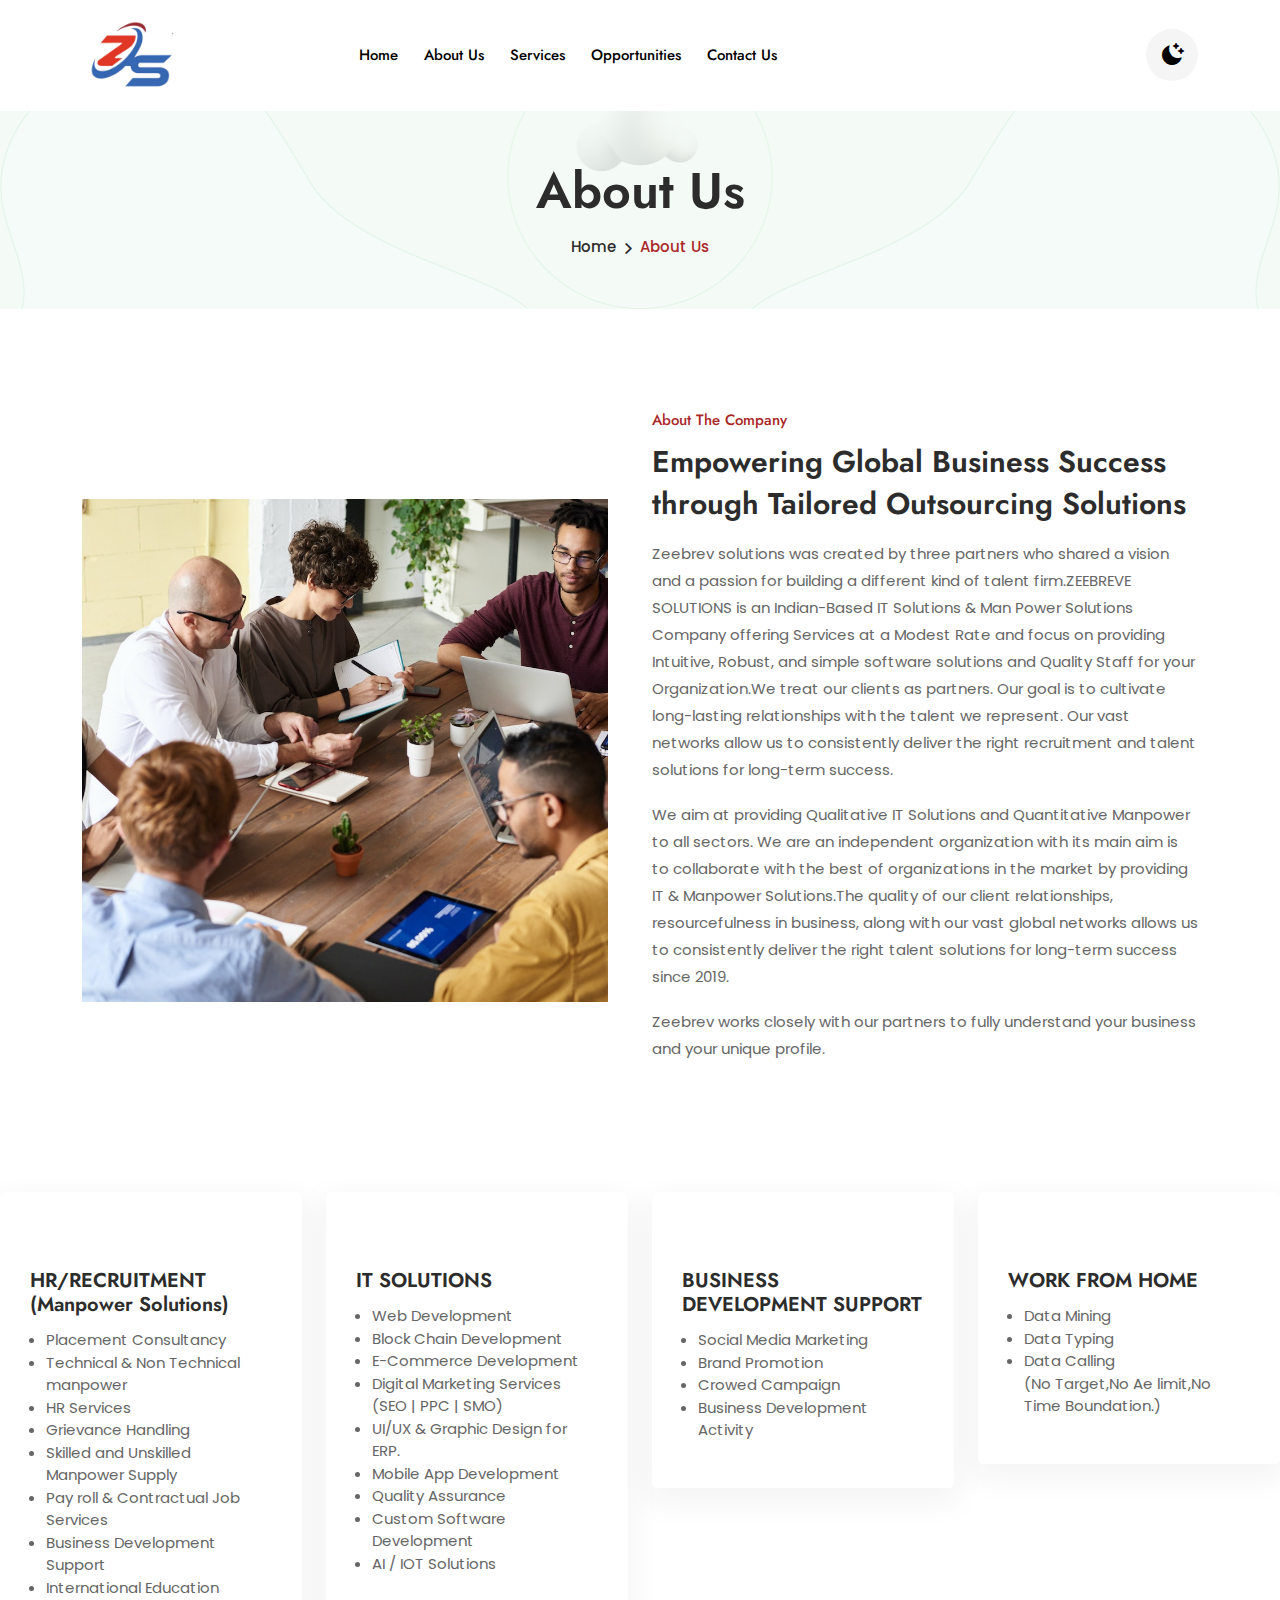
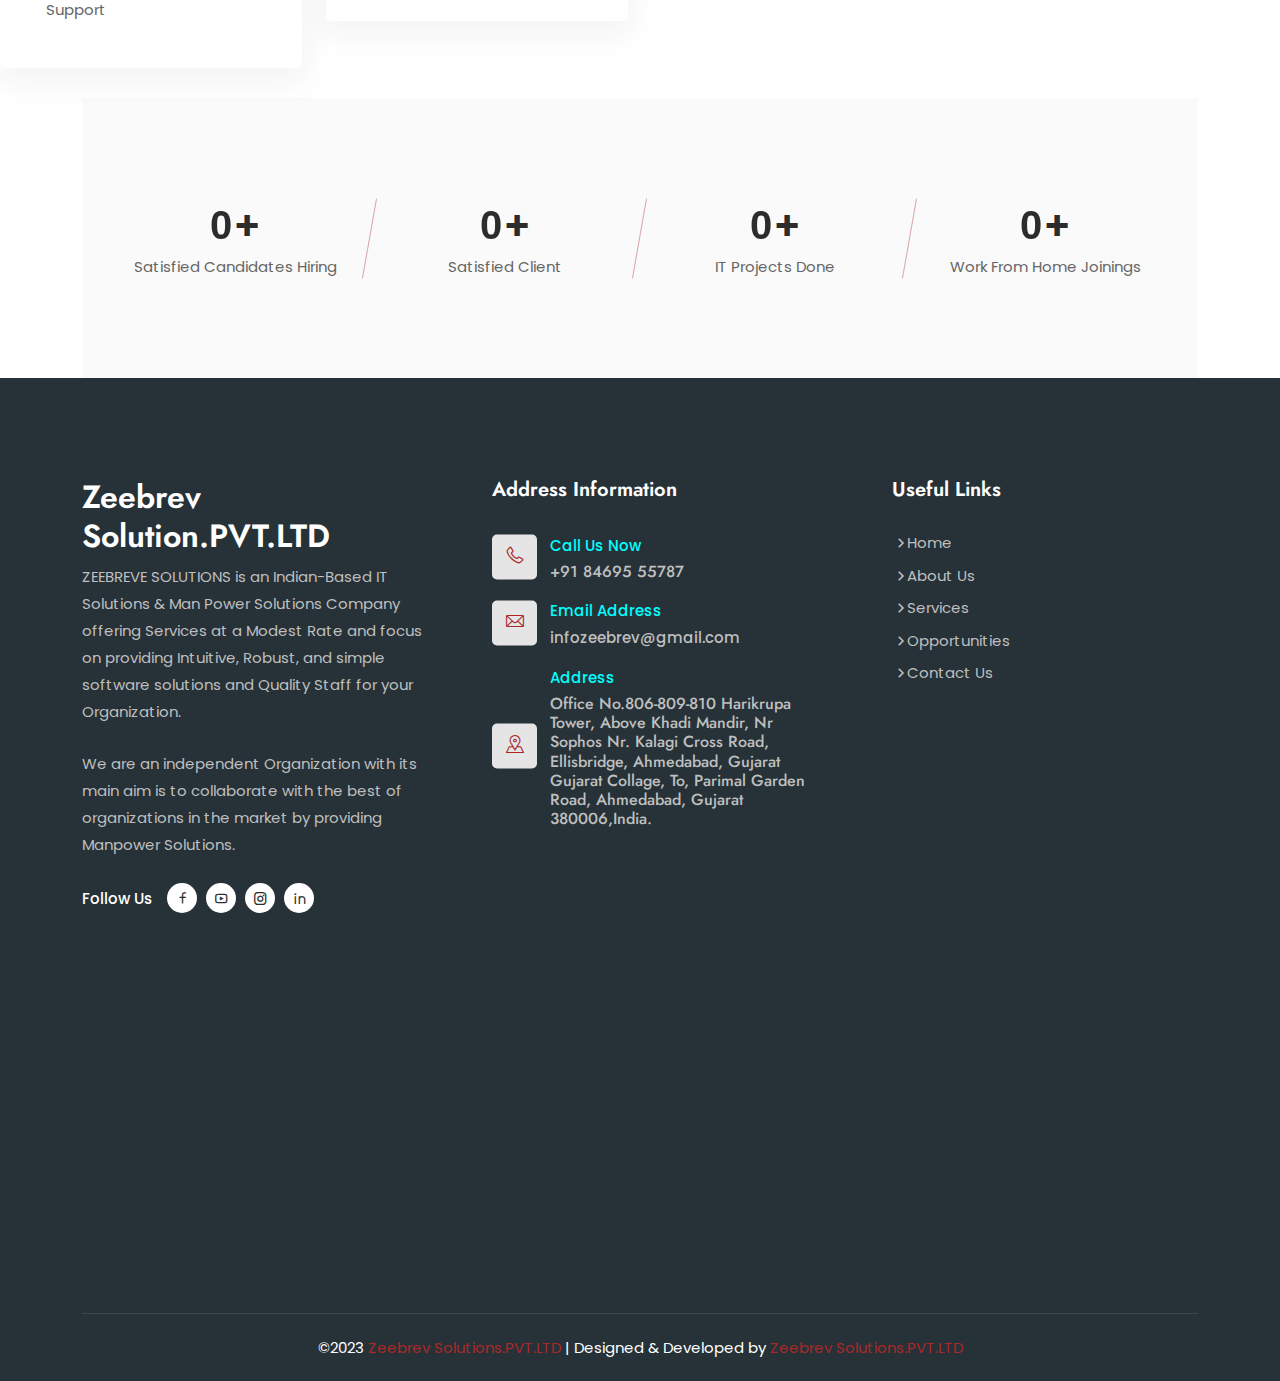
==== commit dfd08de5: "Update about.html" ====
--- a/about.html
+++ b/about.html
@@ -318,7 +318,7 @@
 
        
 
-        <!--Strat Team area-->
+        <!--Strat Team area
         <div class="team-area2">
             <div class="container-fluid">
                 <div class="team-overly bg-fafafa pt-100 pb-70">
@@ -379,7 +379,7 @@
                 </div>
             </div>
         </div>
-        <!--End Team area-->
+        End Team area-->
 
 
 <!--Start Footer Area-->
--- a/assets/css/style.css
+++ b/assets/css/style.css
@@ -732,7 +732,7 @@
 }
 
 .navbar-area.nav-style-3 {
-  background-color: #f4fbf6;
+  background-color: #fbf4f4;
   border-bottom: 1px solid #ffffff;
 }
 
@@ -1715,7 +1715,7 @@
 }
 
 .banner-style-three-area {
-  background-color: #f4fbf6;
+  background-color: #fbf4f4;
   padding-top: 100px;
   position: relative;
   z-index: 1;
@@ -2296,9 +2296,9 @@
   display: block;
   margin-bottom: 20px;
   border: none;
-  background-color: #f4fbf8;
+  background-color: #fbf4f4;
   border-radius: 7px;
-  border: 1px solid #f4fbf8;
+  border: 1px solid #fbf4f4;
 }
 
 .faq-area .faq-accordion .accordion .accordion-item:last-child {
@@ -4198,7 +4198,7 @@
 
 .blog-details-content .quote {
   padding: 30px;
-  background-color: #f4fbf8;
+  background-color: #fbf4f4;
   margin-bottom: 25px;
   margin-top: 30px;
 }
@@ -4484,7 +4484,7 @@
 ======================================================*/
 .single-pricing-card {
   padding: 30px;
-  background-color: #f4fbf8;
+  background-color: #fbf4f4;
   -webkit-transition: all ease 0.5s;
   transition: all ease 0.5s;
   margin-bottom: 30px;
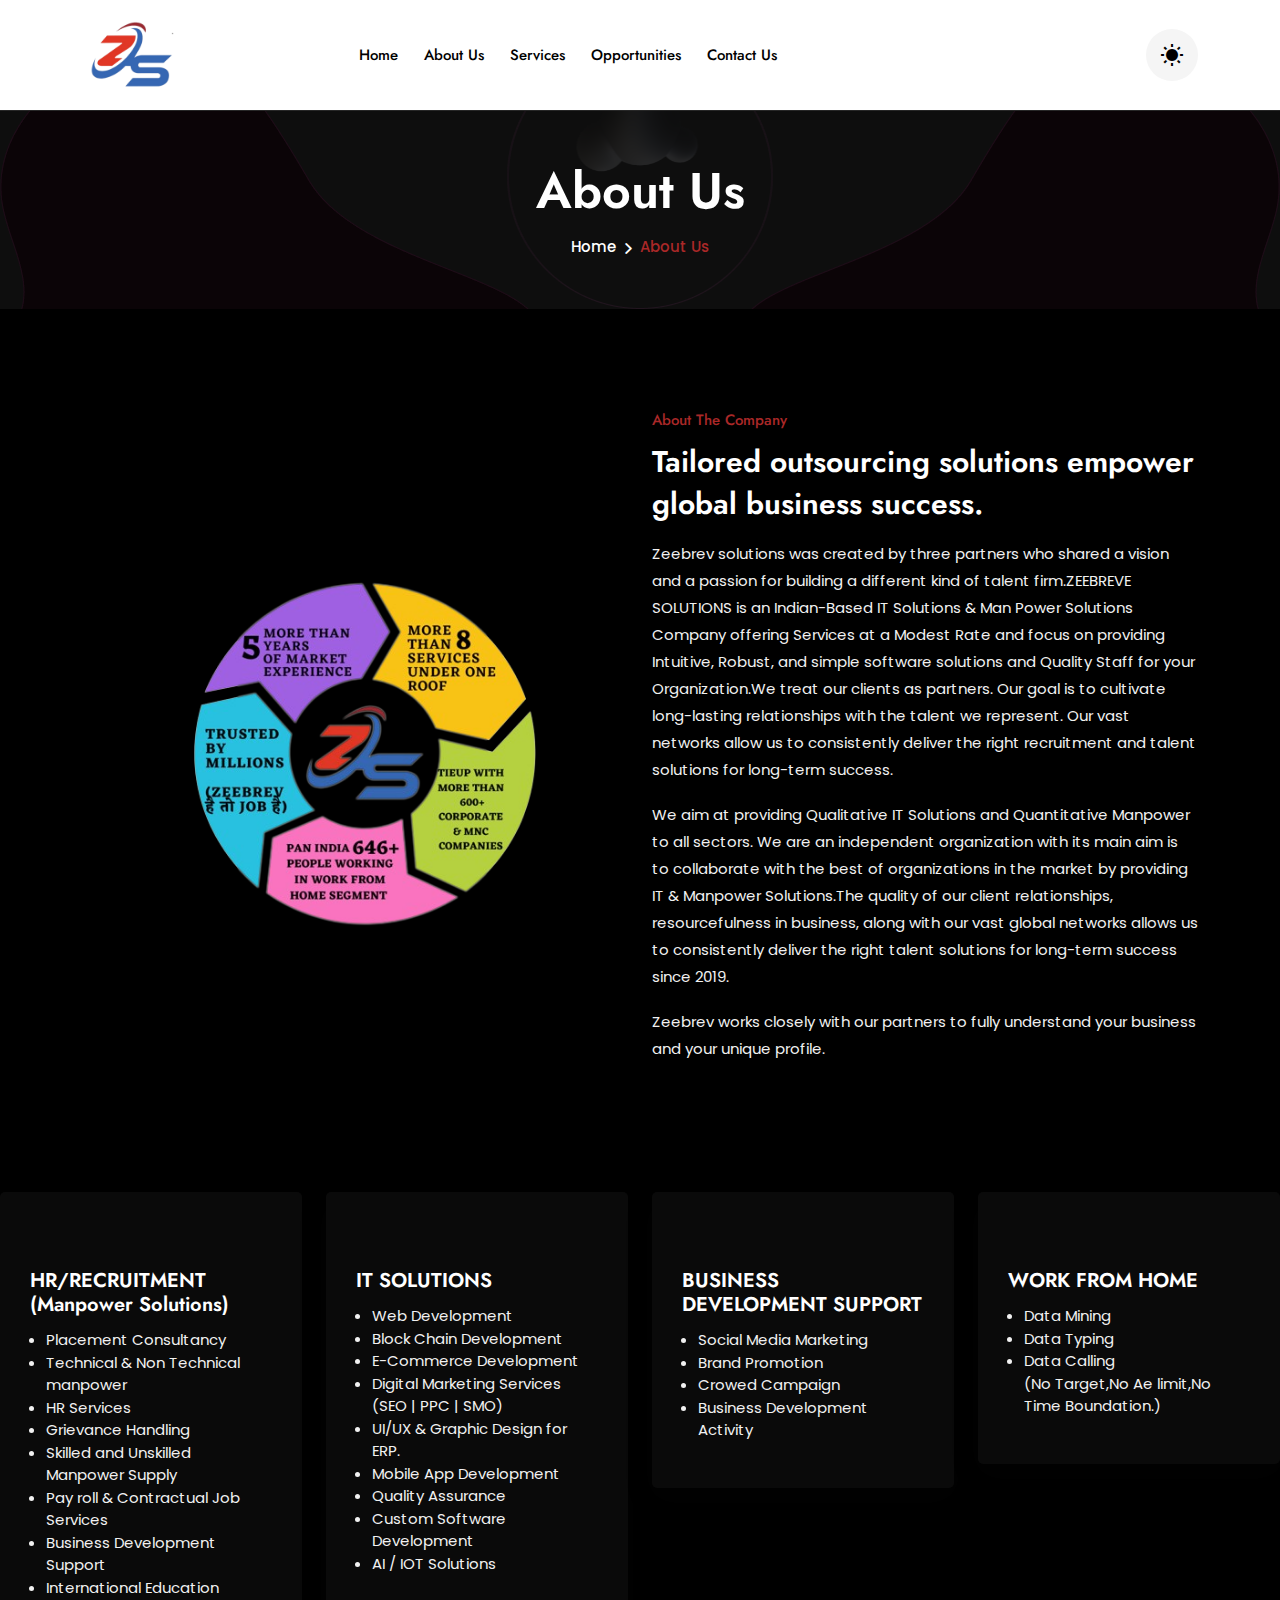
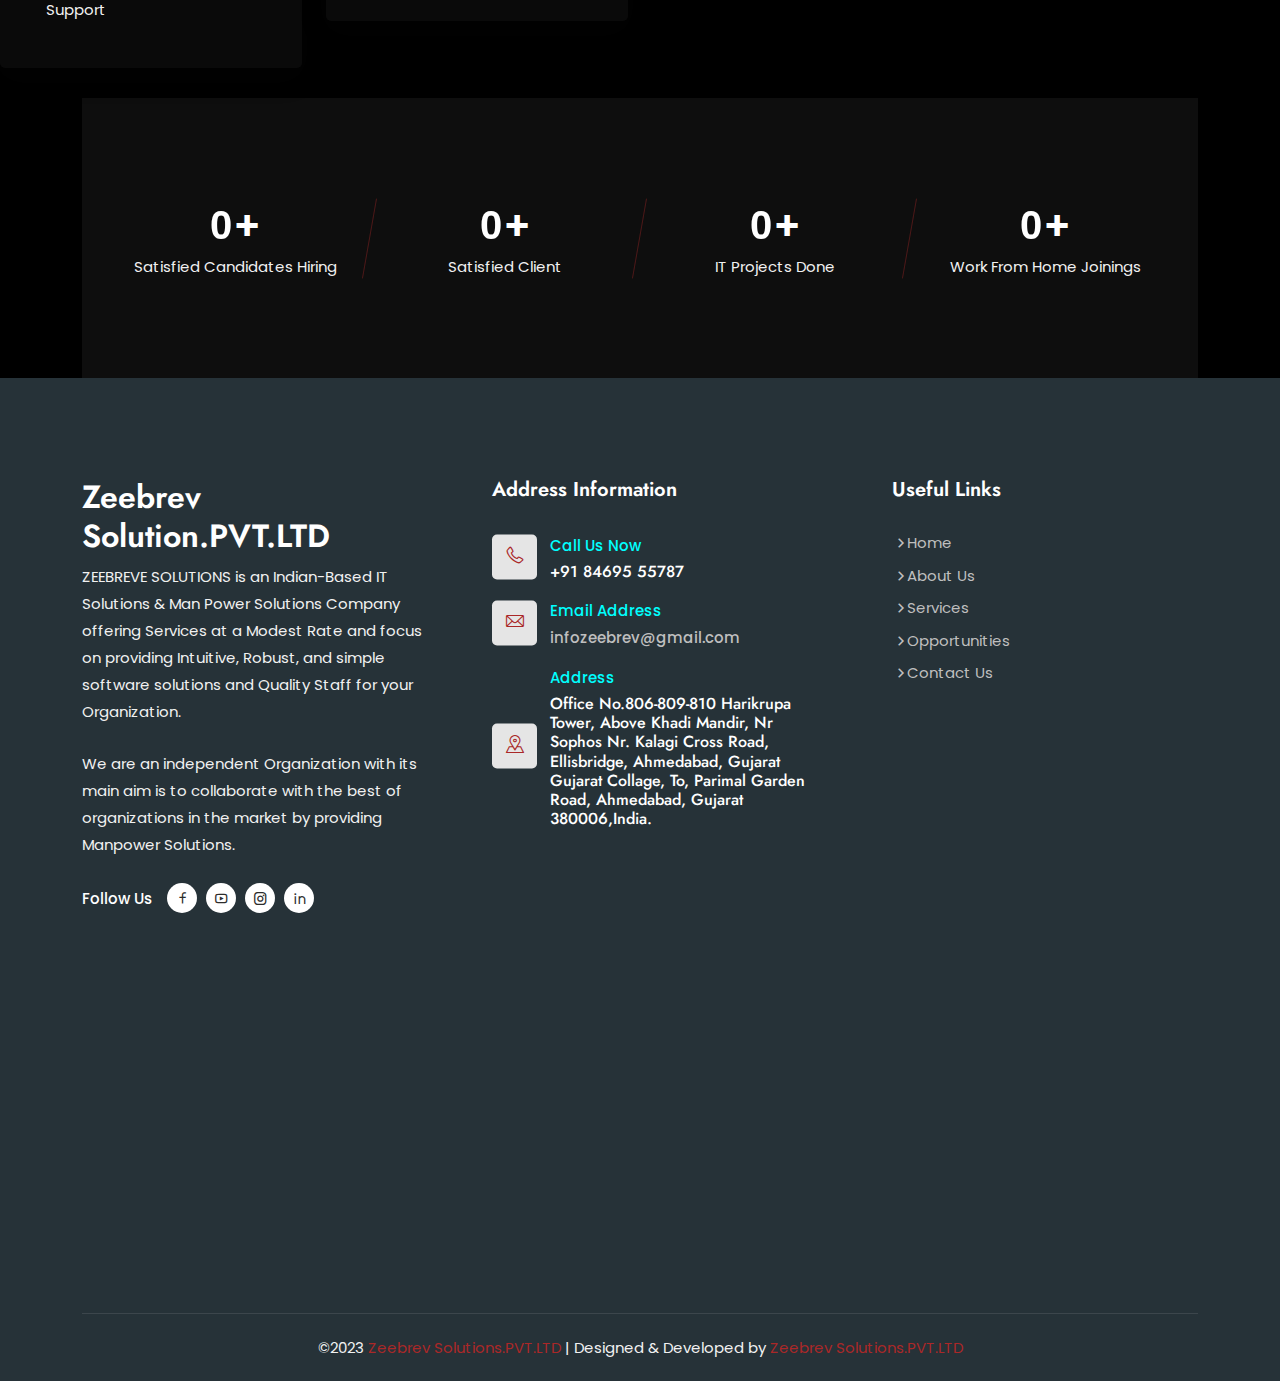
==== commit 8c0c4696: "Add files via upload" ====
--- a/about.html
+++ b/about.html
@@ -38,7 +38,9 @@
     </head>
     <body>
 
-     
+      
+
+       
 
         <!-- Start Navbar Area --> 
         <div class="navbar-area nav-style-3" style="background-color: white !important;padding-top: 0px;padding-bottom: 0px;">
@@ -167,7 +169,7 @@
                         <div class="what-we-do-content">
                             <div class="what-we-do-title">
                                 <span>About The Company</span>
-                                <h2>Empowering Global Business Success through Tailored Outsourcing Solutions</h2>
+                                <h2>Tailored outsourcing solutions empower global business success.</h2>
                                 <p>Zeebrev solutions was created by three partners who shared a vision and a passion for building a different kind of talent firm.ZEEBREVE SOLUTIONS is an Indian-Based IT Solutions & Man Power Solutions Company offering Services at a Modest Rate and focus on providing Intuitive, Robust, and simple software solutions and Quality Staff for your Organization.We treat our clients as partners. Our goal is to cultivate long-lasting relationships with the talent we represent. Our vast networks allow us to consistently deliver the right recruitment and talent solutions for long-term success.
 </p>
                                 <p>We aim at providing Qualitative IT Solutions and Quantitative Manpower to all sectors. We are an independent organization with its main aim is to collaborate with the best of organizations in the market by providing IT & Manpower Solutions.The quality of our client relationships, resourcefulness in business, along with our vast global networks allows us to consistently deliver the right talent solutions for long-term success since 2019. 
@@ -520,4 +522,4 @@
         <!--Custom js-->
         <script src="assets/js/custom.js"></script>
     </body>
-</html>
+</html>